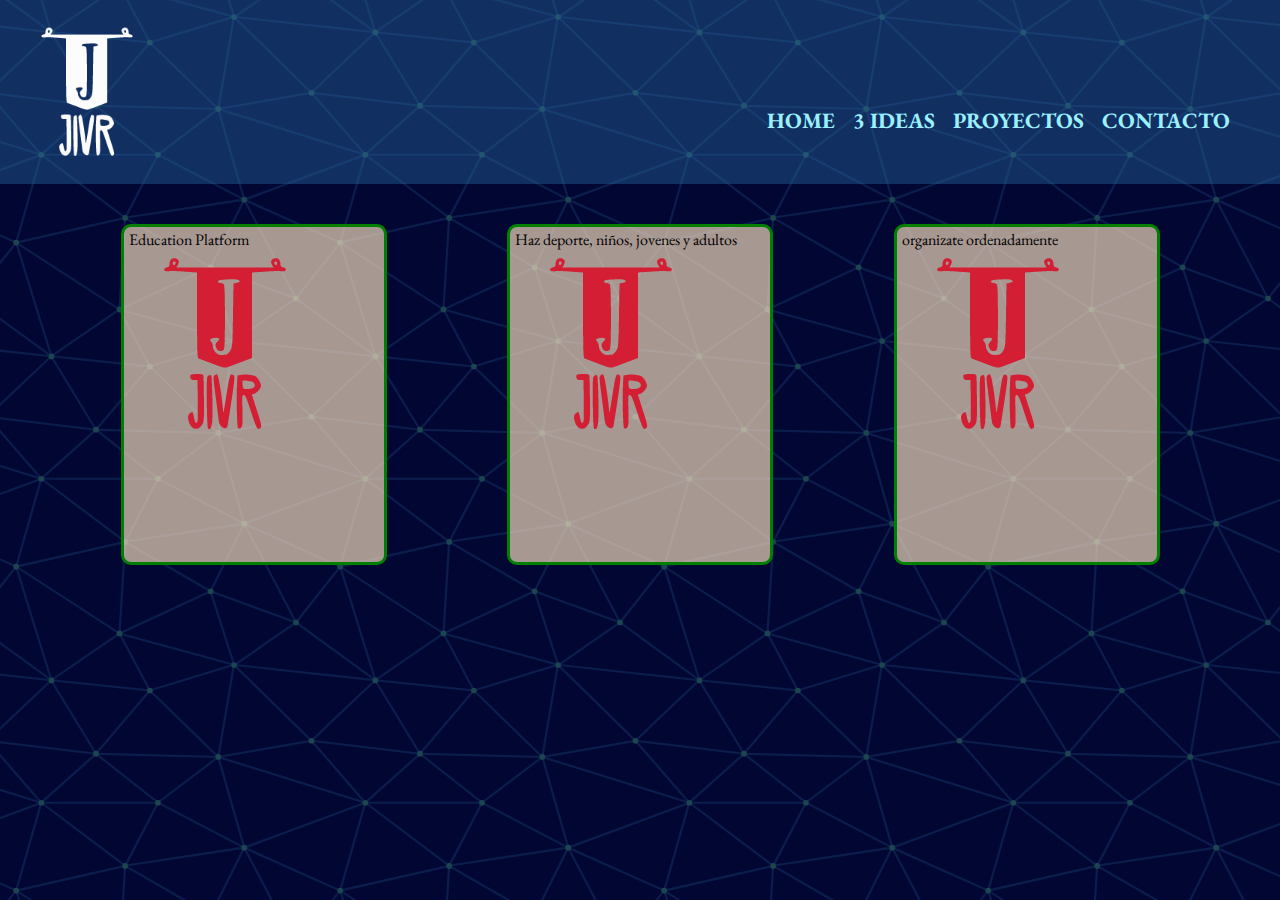
==== 3ideas.html @ 67fb7fcd "first commit creando la pagina personal JIVR" ====
<!DOCTYPE html>

<html lang="es">

    <head>
        <!-- para que todos los navegadores lean en UTF-8 -->
        <meta charset="UTF-8">
        <!-- para que se adapte a dispositivos moviles -->
        <meta name="viewport" content="width=device-width, initial-scale=1.0">
        <meta http-equiv="X-UA-Compatible" content="IE=edge">
        
        <title>JIVR</title>
        <!-- conecta el archivo de estilos de css llamado style, con este -->
        <link rel="stylesheet" href="reset.css">
        <link rel="stylesheet" href="style.css">
        <script src="scritp.js"></script>
        
        <!-- trae un formato de tipo de texto de google fonts -->
        <link rel="preconnect" href="https://fonts.googleapis.com">
        <link rel="preconnect" href="https://fonts.gstatic.com" crossorigin>
        <link href="https://fonts.googleapis.com/css2?family=EB+Garamond:wght@500&display=swap" rel="stylesheet">
    </head>

<body>
    <header>
        <div class="caja">
            <img class="logo" src="img/logoblanco.png" alt="xx">
            
            <nav>
                <ul>
                    <li><a href="index.html"> Home</li></a>
                    <li><a href="3ideas.html">3 Ideas</li></a>
                    <li><a href="proyectos.html"> Proyectos</li></a>
                    <li><a href="contacto.html"> Contacto</li></a>
                </ul>
            </nav>
        </div>


    </header>

    <main>
            <div class="container-3ideas">
                <div class="flexideas" fle>
                    <legend>Education Platform</legend>
                    <img class="img1" src="img/logorojo.png" alt="xx">
                </div>
                <div class="flexideas">
                    <legend>Haz deporte, niños, jovenes y adultos</legend>
                    <img class="img2" src="img/logorojo.png" alt="xx">
                </div>
                <div class="flexideas">
                    <legend>organizate ordenadamente</legend>
                    <img class="img3" src="img/logorojo.png" alt="xx">
                </div>
            </div>



    </main>



</body>

</html>
---- style.css ----
/* encabezado */

body{
    font-family: 'EB Garamond', serif;
    background-color: #010633;
    background-image: url("data:image/svg+xml,%3Csvg xmlns='http://www.w3.org/2000/svg' width='324' height='324' viewBox='0 0 800 800'%3E%3Cg fill='none' stroke='%230B1D4C' stroke-width='5.3'%3E%3Cpath d='M769 229L1037 260.9M927 880L731 737 520 660 309 538 40 599 295 764 126.5 879.5 40 599-197 493 102 382-31 229 126.5 79.5-69-63'/%3E%3Cpath d='M-31 229L237 261 390 382 603 493 308.5 537.5 101.5 381.5M370 905L295 764'/%3E%3Cpath d='M520 660L578 842 731 737 840 599 603 493 520 660 295 764 309 538 390 382 539 269 769 229 577.5 41.5 370 105 295 -36 126.5 79.5 237 261 102 382 40 599 -69 737 127 880'/%3E%3Cpath d='M520-140L578.5 42.5 731-63M603 493L539 269 237 261 370 105M902 382L539 269M390 382L102 382'/%3E%3Cpath d='M-222 42L126.5 79.5 370 105 539 269 577.5 41.5 927 80 769 229 902 382 603 493 731 737M295-36L577.5 41.5M578 842L295 764M40-201L127 80M102 382L-261 269'/%3E%3C/g%3E%3Cg fill='%231B454F'%3E%3Ccircle cx='769' cy='229' r='7'/%3E%3Ccircle cx='539' cy='269' r='7'/%3E%3Ccircle cx='603' cy='493' r='7'/%3E%3Ccircle cx='731' cy='737' r='7'/%3E%3Ccircle cx='520' cy='660' r='7'/%3E%3Ccircle cx='309' cy='538' r='7'/%3E%3Ccircle cx='295' cy='764' r='7'/%3E%3Ccircle cx='40' cy='599' r='7'/%3E%3Ccircle cx='102' cy='382' r='7'/%3E%3Ccircle cx='127' cy='80' r='7'/%3E%3Ccircle cx='370' cy='105' r='7'/%3E%3Ccircle cx='578' cy='42' r='7'/%3E%3Ccircle cx='237' cy='261' r='7'/%3E%3Ccircle cx='390' cy='382' r='7'/%3E%3C/g%3E%3C/svg%3E");
    }
  
  header{
    background-color: #2a6da766;
    padding: 20px 0;
    height: 9em;
    /*color: rgba(red, green, blue, opacidad); color: rgba(red, green, blue, 3) */
  }
  
  .caja{
    width: 100%;
    /* 0 arriba y abajo, y para izq y der (lateral) se encuentra auto: que da la percepcion de estar centralizado*/
    margin: 0 auto;
  }
  
  .caja img{
    position: relative;
    height: 150px;
    left: 15px;
  }

  nav{
    position: absolute;
    top: 110px;
    right: 50px;
  }
  
  nav li{
    display: inline;
    /* margin: #arriba, #abajo, #Derecha, #izquierda*/
    margin: 0 0 0 15px;
  }
  
  nav a{
    text-transform: uppercase;
    color: rgb(155, 240, 255);
    font-weight: bold;
    font-size: 22px;
    text-decoration: none;
  }
  
  /* Captura del mause: cambia de color y subraya los enlaces de la barra de navegacion*/
  nav a:hover{
    color: #c78c19;
    text-decoration: underline;
  }


/* CSS para el home*/
.containerlogos{
    text-align: center;
    width: 50%;
    height:fit-content;
    animation:infinite;
    padding-top: 2rem;
}

.containerlogos img{
    height: 27em;
    animation: float 2s linear infinite;
}

@keyframes float {
    0%, 100%{
        transform: translateY(0rem);
    }
    50%{
        transform: translateY(-1.5rem);        
    }
}

.text{
    width: 50%;
    font-size: 280%;
    color: antiquewhite;
    position: absolute;
    right: 0px;
    top: 12em;
    text-align: center;

}


/* Css para 3ideas*/

.container-3ideas{
  width: 100%;
  height: 420px;
  display: flex;
  flex-direction: row;
  justify-content: space-evenly;
  align-items: center;
  flex-wrap: wrap;

}

.flexideas{
  padding: 5px;
  width: 250px;
  height: 325px;
  border: 3px solid green;
  background-color: rgba(255, 228, 196, 0.66);
  border-radius: 10px;
}

.flexideas:hover{
  transform: scale(1.3);
  background-color: rgba(255, 228, 196, 0.76);
  border-radius: 15px;
}





  /* Css para Contacto*/

.bodycontacto{
  color: rgb(155, 240, 255);
}

.formulariodecontacto{
    width: 700px;
    margin: 40px  0;
    margin-left: 10%; 
  }
  
  form label, form legend{
    display: block;
    font-size: 20px;
    /* margin: #arriba #derecha #abajo */
    margin: 0 0 10px
  }
  
  .input-padron{
    display: block;
    /* margin: #arriba #derecha #abajo */
    margin: 0 0 20px;
    padding: 10px 25px;
    width: 50%;
    background-color: rgba(0, 255, 255, 0.242);
  }
  
  .checkbox{
    margin: 20px 0;
  }
  
  .enviar{
    width: 40%;
    padding: 15px 0;
    font-size: 18px;
    font-weight: bold;
    color: white;
    background: rgba(0, 187, 255, 0.448);
    border: none;
    border-radius: 5px;
    transition: 1s all;
    cursor: pointer;
  }
  
  /* id/.class/#/:hover --> Captura del mause, y realizá lo que se le indica en el CSS*/
  .enviar:hover{
    background: rgba(42, 110, 205, 0.818);
    transform: scale(1.1);
  }
  
  /*MIOOOOO*/
  .imgfinal{
    position: absolute;
    top: 250px;
    right: 230px;
    width:  250px;
    height: 300px;
  }
  
  /*MIOOOOO*/
  .atentiontime{
    position: absolute;
    top: 750px;
    right: 230px;
    font-size: 30px;
    font-weight:lighter;
  }
  
  table{
    margin: 40px 40px;
    /*NEW for me*/
    position: absolute;
    top: 760px;
    right: 200px;
    color: white;
  }
  
  thead{
    background: #a19f9f81;
    color: rgb(0, 0, 0);
    font-weight: bold;
  }
  
  td, th{
    border: 1px solid rgb(205, 183, 183);
    padding: 8px;
  }
  
  .whatsapp{
    text-align: center;
    font-size: 20px;
    font-style: italic;
    position: absolute;
    width: 300px;
    top:  550px;
    right: 15%;
  
  }
  .whatsapp strong{
    font-weight: bolder;
  }
  
  #imgwhatsap{
    height: 100px;
    width: 100px;
    border-radius: 50px;
  
  }
  #imgwhatsap:hover{
    transform: scale(1.2);
    transition: 1s;
    background-color: rgba(118, 224, 64, 0.305);
  
  }
  
  
  
  
  
  /* CSS para el footer */
  
  .footercontact{
    text-align: center;
    background: rgba(0, 0, 0, 0.361);
    padding: 20px;

  }
  
  .footercontact img{
    height: 100px;
  }

  .lastpart{
    color: #ffffff;
    font-size: 13px;
    margin: 20px; 
  }


  @media (min-widh:600px){
    header{
      flex-direction: row;
      padding: 0px 30px;
      justify-content: space-between;
    }
  }
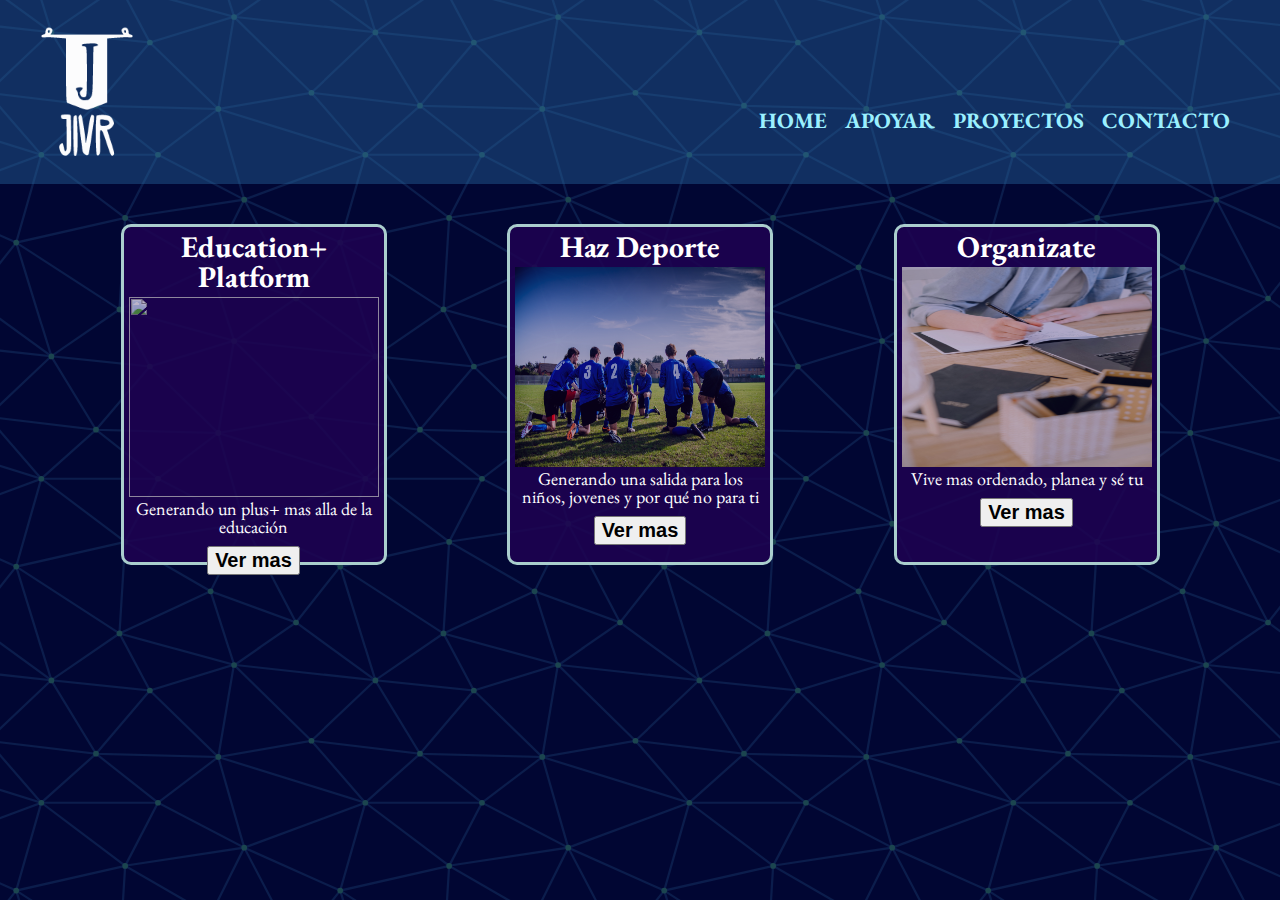
==== commit 2aa63a68: "acomodar el home, y creacion de las 3 ideas" ====
--- a/3ideas.html
+++ b/3ideas.html
@@ -29,7 +29,7 @@
             <nav>
                 <ul>
                     <li><a href="index.html"> Home</li></a>
-                    <li><a href="3ideas.html">3 Ideas</li></a>
+                    <li><a href="3ideas.html">Apoyar</li></a>
                     <li><a href="proyectos.html"> Proyectos</li></a>
                     <li><a href="contacto.html"> Contacto</li></a>
                 </ul>
@@ -42,16 +42,22 @@
     <main>
             <div class="container-3ideas">
                 <div class="flexideas" fle>
-                    <legend>Education Platform</legend>
-                    <img class="img1" src="img/logorojo.png" alt="xx">
+                    <h2>Education+ Platform</h2>
+                    <img src="img/education2.jpg">
+                    <p class="producto-descripcion">Generando un plus+ mas alla de la educación</p>
+                    <button class="producto-precio">Ver mas</button>
                 </div>
                 <div class="flexideas">
-                    <legend>Haz deporte, niños, jovenes y adultos</legend>
-                    <img class="img2" src="img/logorojo.png" alt="xx">
+                    <h2>Haz Deporte</h2>
+                    <img src="img/deporte.jpg">
+                    <p class="producto-descripcion">Generando una salida para los niños, jovenes y por qué no para ti</p>
+                    <button class="producto-precio">Ver mas</button>
                 </div>
                 <div class="flexideas">
-                    <legend>organizate ordenadamente</legend>
-                    <img class="img3" src="img/logorojo.png" alt="xx">
+                    <h2>Organizate</h2>
+                    <img src="img/organizate.jpg">
+                    <p class="producto-descripcion">Vive mas ordenado, planea y sé tu</p>
+                    <button class="producto-precio">Ver mas</button>
                 </div>
             </div>
 
--- a/style.css
+++ b/style.css
@@ -50,6 +50,8 @@
     color: #c78c19;
     text-decoration: underline;
   }
+
+
 
 
 /* CSS para el home*/
@@ -62,7 +64,7 @@
 }
 
 .containerlogos img{
-    height: 27em;
+    height: 26em;
     animation: float 2s linear infinite;
 }
 
@@ -85,6 +87,8 @@
     text-align: center;
 
 }
+
+
 
 
 /* Css para 3ideas*/
@@ -97,24 +101,54 @@
   justify-content: space-evenly;
   align-items: center;
   flex-wrap: wrap;
-
 }
 
 .flexideas{
   padding: 5px;
   width: 250px;
   height: 325px;
-  border: 3px solid green;
-  background-color: rgba(255, 228, 196, 0.66);
+  border: 3px solid rgb(170, 206, 205);
+  background-color: rgba(30, 2, 81, 0.857);
   border-radius: 10px;
+  text-align: center;
+  color: rgb(255, 255, 255);
 }
 
 .flexideas:hover{
   transform: scale(1.3);
-  background-color: rgba(255, 228, 196, 0.76);
+  background-color: rgba(0, 0, 0, 0.76);
+  border: 3px solid rgb(255, 255, 255);
   border-radius: 15px;
-}
-
+  transition: 1s;
+  color: white;
+  
+}
+
+.flexideas h2{
+  font-size: 30px;
+  font-weight: bold;
+  margin-bottom: 5px;
+}
+
+.productos li:hover h2{
+  font-size: 33px;
+}
+
+.flexideas img{
+  opacity: 0.7;
+  height: 200px;
+  width: 250px;
+}
+
+.producto-descripcion{
+  font-size: 18px;
+}
+
+.producto-precio{
+  font-size: 20px;
+  font-weight: bold;
+  margin-top: 10px;
+}
 
 
 
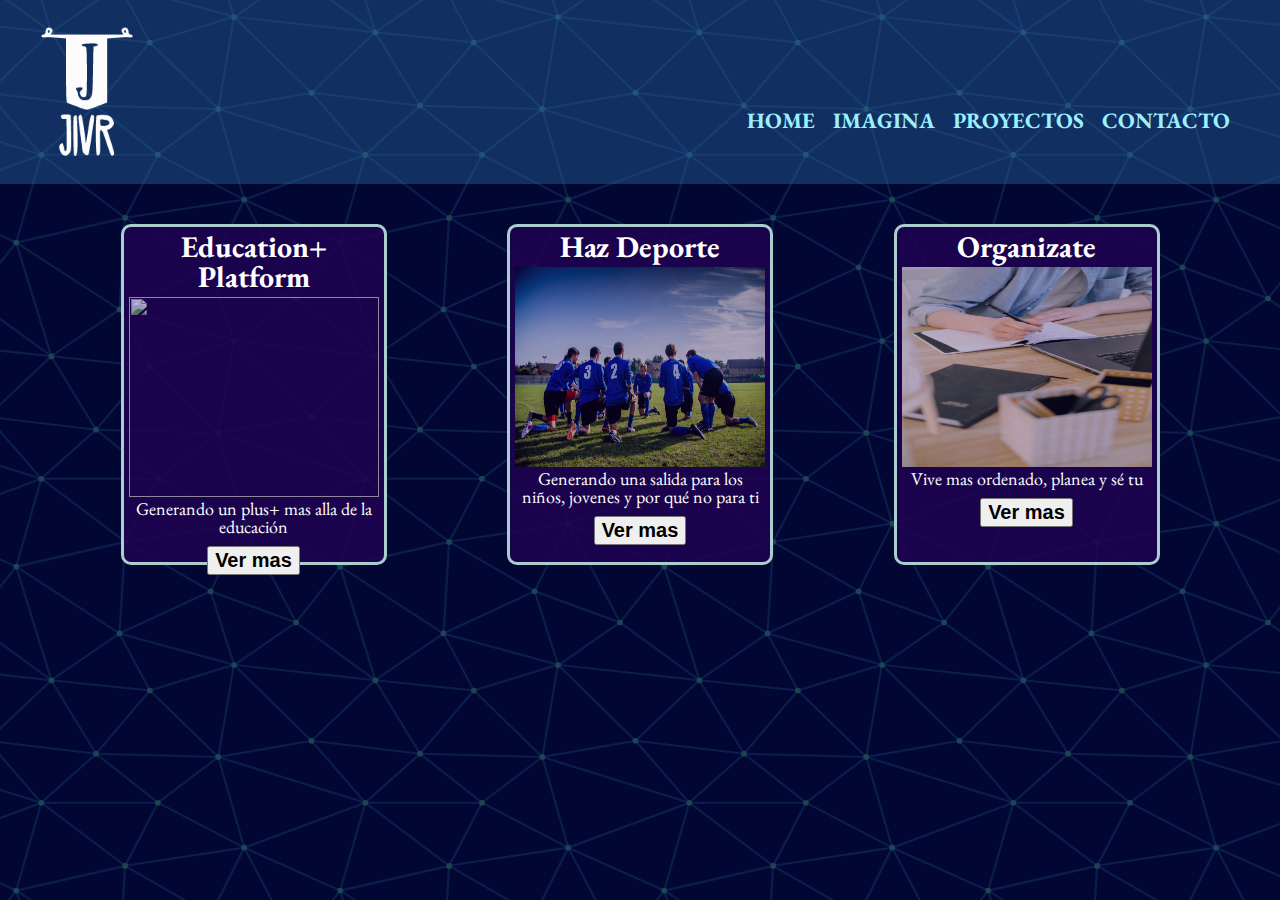
==== commit a4150b72: "Actualizando todo con mayor contenido" ====
--- a/3ideas.html
+++ b/3ideas.html
@@ -8,6 +8,9 @@
         <!-- para que se adapte a dispositivos moviles -->
         <meta name="viewport" content="width=device-width, initial-scale=1.0">
         <meta http-equiv="X-UA-Compatible" content="IE=edge">
+
+        <!-- Se agrega el icono principal pequeño al lado del titulo -->
+        <link rel="icon" type="image/png" href="img/logo1.png">
         
         <title>JIVR</title>
         <!-- conecta el archivo de estilos de css llamado style, con este -->
@@ -29,7 +32,7 @@
             <nav>
                 <ul>
                     <li><a href="index.html"> Home</li></a>
-                    <li><a href="3ideas.html">Apoyar</li></a>
+                    <li><a href="3ideas.html">Imagina</li></a>
                     <li><a href="proyectos.html"> Proyectos</li></a>
                     <li><a href="contacto.html"> Contacto</li></a>
                 </ul>
@@ -45,19 +48,19 @@
                     <h2>Education+ Platform</h2>
                     <img src="img/education2.jpg">
                     <p class="producto-descripcion">Generando un plus+ mas alla de la educación</p>
-                    <button class="producto-precio">Ver mas</button>
+                    <button class="masinfo">Ver mas</button>
                 </div>
                 <div class="flexideas">
                     <h2>Haz Deporte</h2>
                     <img src="img/deporte.jpg">
                     <p class="producto-descripcion">Generando una salida para los niños, jovenes y por qué no para ti</p>
-                    <button class="producto-precio">Ver mas</button>
+                    <button class="masinfo">Ver mas</button>
                 </div>
                 <div class="flexideas">
                     <h2>Organizate</h2>
                     <img src="img/organizate.jpg">
                     <p class="producto-descripcion">Vive mas ordenado, planea y sé tu</p>
-                    <button class="producto-precio">Ver mas</button>
+                    <button class="masinfo">Ver mas</button>
                 </div>
             </div>
 
--- a/style.css
+++ b/style.css
@@ -1,99 +1,477 @@
 /* encabezado */
 
-body{
-    font-family: 'EB Garamond', serif;
-    background-color: #010633;
-    background-image: url("data:image/svg+xml,%3Csvg xmlns='http://www.w3.org/2000/svg' width='324' height='324' viewBox='0 0 800 800'%3E%3Cg fill='none' stroke='%230B1D4C' stroke-width='5.3'%3E%3Cpath d='M769 229L1037 260.9M927 880L731 737 520 660 309 538 40 599 295 764 126.5 879.5 40 599-197 493 102 382-31 229 126.5 79.5-69-63'/%3E%3Cpath d='M-31 229L237 261 390 382 603 493 308.5 537.5 101.5 381.5M370 905L295 764'/%3E%3Cpath d='M520 660L578 842 731 737 840 599 603 493 520 660 295 764 309 538 390 382 539 269 769 229 577.5 41.5 370 105 295 -36 126.5 79.5 237 261 102 382 40 599 -69 737 127 880'/%3E%3Cpath d='M520-140L578.5 42.5 731-63M603 493L539 269 237 261 370 105M902 382L539 269M390 382L102 382'/%3E%3Cpath d='M-222 42L126.5 79.5 370 105 539 269 577.5 41.5 927 80 769 229 902 382 603 493 731 737M295-36L577.5 41.5M578 842L295 764M40-201L127 80M102 382L-261 269'/%3E%3C/g%3E%3Cg fill='%231B454F'%3E%3Ccircle cx='769' cy='229' r='7'/%3E%3Ccircle cx='539' cy='269' r='7'/%3E%3Ccircle cx='603' cy='493' r='7'/%3E%3Ccircle cx='731' cy='737' r='7'/%3E%3Ccircle cx='520' cy='660' r='7'/%3E%3Ccircle cx='309' cy='538' r='7'/%3E%3Ccircle cx='295' cy='764' r='7'/%3E%3Ccircle cx='40' cy='599' r='7'/%3E%3Ccircle cx='102' cy='382' r='7'/%3E%3Ccircle cx='127' cy='80' r='7'/%3E%3Ccircle cx='370' cy='105' r='7'/%3E%3Ccircle cx='578' cy='42' r='7'/%3E%3Ccircle cx='237' cy='261' r='7'/%3E%3Ccircle cx='390' cy='382' r='7'/%3E%3C/g%3E%3C/svg%3E");
-    }
-  
-  header{
-    background-color: #2a6da766;
-    padding: 20px 0;
-    height: 9em;
-    /*color: rgba(red, green, blue, opacidad); color: rgba(red, green, blue, 3) */
-  }
-  
-  .caja{
-    width: 100%;
-    /* 0 arriba y abajo, y para izq y der (lateral) se encuentra auto: que da la percepcion de estar centralizado*/
-    margin: 0 auto;
-  }
-  
-  .caja img{
-    position: relative;
-    height: 150px;
-    left: 15px;
-  }
-
-  nav{
-    position: absolute;
-    top: 110px;
-    right: 50px;
-  }
-  
-  nav li{
-    display: inline;
-    /* margin: #arriba, #abajo, #Derecha, #izquierda*/
-    margin: 0 0 0 15px;
-  }
-  
-  nav a{
-    text-transform: uppercase;
-    color: rgb(155, 240, 255);
-    font-weight: bold;
-    font-size: 22px;
-    text-decoration: none;
-  }
-  
-  /* Captura del mause: cambia de color y subraya los enlaces de la barra de navegacion*/
-  nav a:hover{
-    color: #c78c19;
-    text-decoration: underline;
-  }
+body {
+  font-family: 'EB Garamond', serif;
+  background-color: #010633;
+  background-image: url("data:image/svg+xml,%3Csvg xmlns='http://www.w3.org/2000/svg' width='324' height='324' viewBox='0 0 800 800'%3E%3Cg fill='none' stroke='%230B1D4C' stroke-width='5.3'%3E%3Cpath d='M769 229L1037 260.9M927 880L731 737 520 660 309 538 40 599 295 764 126.5 879.5 40 599-197 493 102 382-31 229 126.5 79.5-69-63'/%3E%3Cpath d='M-31 229L237 261 390 382 603 493 308.5 537.5 101.5 381.5M370 905L295 764'/%3E%3Cpath d='M520 660L578 842 731 737 840 599 603 493 520 660 295 764 309 538 390 382 539 269 769 229 577.5 41.5 370 105 295 -36 126.5 79.5 237 261 102 382 40 599 -69 737 127 880'/%3E%3Cpath d='M520-140L578.5 42.5 731-63M603 493L539 269 237 261 370 105M902 382L539 269M390 382L102 382'/%3E%3Cpath d='M-222 42L126.5 79.5 370 105 539 269 577.5 41.5 927 80 769 229 902 382 603 493 731 737M295-36L577.5 41.5M578 842L295 764M40-201L127 80M102 382L-261 269'/%3E%3C/g%3E%3Cg fill='%231B454F'%3E%3Ccircle cx='769' cy='229' r='7'/%3E%3Ccircle cx='539' cy='269' r='7'/%3E%3Ccircle cx='603' cy='493' r='7'/%3E%3Ccircle cx='731' cy='737' r='7'/%3E%3Ccircle cx='520' cy='660' r='7'/%3E%3Ccircle cx='309' cy='538' r='7'/%3E%3Ccircle cx='295' cy='764' r='7'/%3E%3Ccircle cx='40' cy='599' r='7'/%3E%3Ccircle cx='102' cy='382' r='7'/%3E%3Ccircle cx='127' cy='80' r='7'/%3E%3Ccircle cx='370' cy='105' r='7'/%3E%3Ccircle cx='578' cy='42' r='7'/%3E%3Ccircle cx='237' cy='261' r='7'/%3E%3Ccircle cx='390' cy='382' r='7'/%3E%3C/g%3E%3C/svg%3E");
+}
+
+header {
+  background-color: #2a6da766;
+  padding: 20px 0;
+  height: 9em;
+  /*color: rgba(red, green, blue, opacidad); color: rgba(red, green, blue, 3) */
+}
+
+.caja {
+  width: 100%;
+  /* 0 arriba y abajo, y para izq y der (lateral) se encuentra auto: que da la percepcion de estar centralizado*/
+  margin: 0 auto;
+}
+
+.caja img {
+  position: relative;
+  height: 150px;
+  left: 15px;
+}
+
+nav {
+  position: absolute;
+  top: 110px;
+  right: 50px;
+}
+
+nav li {
+  display: inline;
+  /* margin: #arriba, #abajo, #Derecha, #izquierda*/
+  margin: 0 0 0 15px;
+}
+
+nav a {
+  text-transform: uppercase;
+  color: rgb(155, 240, 255);
+  font-weight: bold;
+  font-size: 22px;
+  text-decoration: none;
+}
+
+/* Captura del mause: cambia de color y subraya los enlaces de la barra de navegacion*/
+nav a:hover {
+  color: #c78c19;
+  text-decoration: underline;
+}
 
 
 
 
 /* CSS para el home*/
-.containerlogos{
+
+.containerall {
+  width: 100%;
+  height: 420px;
+  display: flex;
+  flex-direction: row;
+  justify-content: space-around;
+  flex-wrap: wrap;
+}
+
+
+
+
+
+.containerlogos,
+.containertext {
+  padding: 5px;
+  width: 45%;
+  height: 28em;
+  text-align: center;
+}
+
+.containerlogos {
+  text-align: center;
+  height: fit-content;
+  animation: infinite;
+  padding-top: 2rem;
+
+}
+
+.containerlogos img {
+  height: 26em;
+  max-width: 100%;
+  animation: float 2s linear infinite;
+}
+
+@keyframes float {
+
+  0%,
+  100% {
+    transform: translateY(0rem);
+  }
+
+  50% {
+    transform: translateY(-1.5rem);
+  }
+}
+
+
+
+.containertext {
+  justify-content: center;
+  align-items: start;
+  text-align: center;
+
+}
+
+.nombre h1 {
+  font-size: 290%;
+  color: antiquewhite;
+  text-align: center;
+  padding-top: 12rem;
+}
+
+.animationtext {
+  position: relative;
+  top: 6rem;
+  text-align: center;
+  align-items: center;
+
+}
+
+.animationtext p {
+  font-size: 3rem;
+  padding: 0.5rem;
+  font-weight: bold;
+  letter-spacing: 0.1rem;
+  text-align: center;
+  overflow: hidden;
+  color: #02cac0;
+}
+
+.animationtext p span.typedText {
+  font-weight: normal;
+  color: orangered;
+}
+
+.animationtext p span.cursor {
+  display: inline-block;
+  background-color: #ffffff;
+  margin-left: 0.1rem;
+  width: 3px;
+  animation: blink 1s infinite;
+}
+
+.animationtext p span.cursor.typing {
+  animation: none;
+}
+
+@keyframes blink {
+  0% {
+    background-color: #ccc;
+  }
+
+  49% {
+    background-color: #ccc;
+  }
+}
+
+
+
+
+
+
+
+/* Css para Preoyectos */
+
+.container-proyecto {
+  margin: auto;
+  margin-top: 5%;
+  /*place-items: center;
+  /*Centrando un div. Yess*/
+
+  width: 80%;
+  height: 420px;
+  display: flex;
+  flex-direction: row;
+  justify-content: space-around;
+  flex-wrap: wrap;
+  border: 10px solid #3ffff5c4;
+  border-radius: 20px;
+  background-color: #3f3737bd;
+  position: relative;
+  /*Para posicionar el objeto que esta dentro.    border: 10px solid #8e8e0c;*/
+}
+
+
+
+.containerall {
+  width: 100%;
+  height: 420px;
+  display: flex;
+  flex-direction: row;
+  justify-content: space-around;
+  flex-wrap: wrap;
+}
+
+.leftpart,
+.rightpart {
+
+  width: 48%;
+  height: auto;
+  color: rgb(255, 255, 255);
+  position: relative;
+}
+
+/* Div que encierra el QR, pero no esta haciendo nada. esta por defecto con la imagen
+
+.qr{
+  height: 27%;
+  width:  27%;
+  background-color: #c78c19;
+  overflow: hidden;
+} 
+
+.qr{
+  height: auto;
+  width:  auto;
+  max-width: 120px;
+  max-height: 120px;
+  overflow: hidden;
+} 
+
+PARA RECORTAR UNA IMAGEN, se hace el area 0 0 es superior izquierda y se sigue con la siguiente coord. para formar un área de recorte
+clip-path: polygon(0 5%, 100% 5%, 100% 95%, 0 95%); 
+*/
+.qr img {
+  position: absolute;
+  top: 1%;
+
+  height: auto;
+  width: auto;
+  max-width: 120px;
+  max-height: 115px;
+  border-radius: 35px;
+  border: 2px solid #8d8d8dc4;
+}
+
+.qr img:hover{
+  scale: 1.75;
+  z-index: 1;
+}
+
+.titulop {
+  position: absolute;
+  left: 30%;
+  top: 0px;
+  display: flow-root;
+  height: 30%;
+  width: 70%;
+
+  color: #f86f6f;
+  font-size: 2.5rem;
+
+  text-shadow:
+    1px 1px 2px black,
+    0 0 1em blue,
+    0 0 0.2em blue;
+
+  background-color: #0000000c;
+  border-radius: 100px;
+}
+
+
+.titulop h1 {
+  position: relative;
+  top: 45%;
+  left: 50%;
+  transform: translateX(-50%) translateY(-50%);
+  text-align: center;
+}
+
+.imgproyecto {
+  position: absolute;
+  top: 28%;
+
+  display: flow-root;
+  height: 68%;
+  width: 100%;
+  border-radius: 10px;
+  border: 4px solid rgb(105, 105, 105);
+}
+
+/*
+.imgproyecto:hover {
+  position: absolute;
+  width: 100%;
+  height: 100%;
+  top: 0;
+  transform: scale(1.02);
+  background: hsla(273,91%,27%, 0.7);
+  transition: transform .5s;
+  display: flex;
+  justify-content: center;
+  align-items: center;
+  flex-direction: column;
+}*/
+
+
+/*
+.titulop h1{
+  text-align: center;
+  padding: 1em, 0;
+} */
+
+/*
+.flexideas {
+    padding: 5px;
+    width: 250px;
+    height: 325px;
+    border: 3px solid rgb(170, 206, 205);
+    background-color: rgba(30, 2, 81, 0.857);
+    border-radius: 10px;
     text-align: center;
-    width: 50%;
-    height:fit-content;
-    animation:infinite;
-    padding-top: 2rem;
-}
-
-.containerlogos img{
-    height: 26em;
-    animation: float 2s linear infinite;
-}
-
-@keyframes float {
-    0%, 100%{
-        transform: translateY(0rem);
-    }
-    50%{
-        transform: translateY(-1.5rem);        
-    }
-}
-
-.text{
-    width: 50%;
-    font-size: 280%;
-    color: antiquewhite;
-    position: absolute;
-    right: 0px;
-    top: 12em;
-    text-align: center;
-
-}
-
+    color: rgb(255, 255, 255);
+}
+*/
+
+
+
+.lineast {
+  position: absolute;
+  top: 2%;
+
+  width: 100%;
+
+
+  background-color: rgba(0, 0, 0, 0.345);
+  border-radius: 7px;
+
+  text-align: center;
+  text-transform: uppercase;
+  color: #ffc08055;
+  font-family: Impact, Haettenschweiler, 'Arial Narrow Bold', sans-serif;
+}
+
+.boton {
+  position: relative;
+  height: 20%;
+  max-width:  100%;
+
+  top: 10%;
+}
+
+
+.boton button {
+  position: absolute;
+  left: 50%;
+  transform: translateX(-50%);
+
+  height: 60%;
+  width: 30%;
+  font-size: 1.5em;
+  font-family: 'Franklin Gothic Medium', 'Arial Narrow', Arial, sans-serif;
+  border-radius: 10px;
+  background-color: #5ae02e23;
+
+  color: #7df0fa;
+  text-shadow:
+    1px 1px 2px rgb(0, 0, 0),
+    0 0 1em blue,
+    0 0 0.2em blue;
+  background-color: #40ff0041;
+  animation: parpadeo 2s infinite;
+}
+
+@keyframes parpadeo {
+  0% {
+    border-color: transparent;
+  }
+
+  50% {
+    border-color: rgba(98, 255, 0, 0.63);
+    /* Cambia el color del borde a tu elección */
+  }
+
+  100% {
+    border-color: rgba(0, 229, 255, 0.678);
+
+  }
+}
+
+.boton button:hover {
+  scale: 1.03;
+  transition-duration: 1s;
+  cursor: pointer;
+}
+
+.descripcionp {
+  position: absolute;
+  top: 25%;
+
+  font-size: 1.5em;
+  font-family: Cambria, Cochin, Georgia, Times, 'Times New Roman', serif;
+  color: #acfffb;
+  height: 50%;
+
+}
+
+.texttoolbox {
+  position: absolute;
+  top: 60%;
+
+  font-size: 2em;
+  text-shadow:
+    1px 1px 2px black,
+    0 0 1em blue,
+    0 0 0.2em blue;
+}
+
+.herramientas {
+  position: absolute;
+  top: 73%;
+
+  height: 25%;
+  width: 100%;
+  margin: auto;
+  overflow: hidden;
+
+}
+
+.herramientas .slide-track {
+  display: flex;
+  animation: scroll 200s linear infinite;
+  -webkit-animation: scroll 100s linear infinite;
+  width: calc(200px * 6);
+  /*  # Depende del numero de img*/
+}
+
+.herramientas .slide {
+  width: 100%;
+  height: 25%;
+
+}
+
+.herramientas .slide img {
+  width: auto;
+  height: auto;
+  max-width: 200px;
+  max-height: 100px;
+}
+
+.herramientas .slideh img {
+  width: auto;
+  height: auto;
+
+  max-height: 100px;
+
+}
+
+@keyframes scroll {
+  0% {
+    -webkit-transform: translateX(0);
+    transform: translateX(0);
+  }
+
+  100% {
+    -webkit-transform: translateX(0);
+    transform: translateX(calc(-200px * 7));
+  }
+}
 
 
 
 /* Css para 3ideas*/
 
-.container-3ideas{
+.container-3ideas {
   width: 100%;
   height: 420px;
   display: flex;
@@ -103,7 +481,7 @@
   flex-wrap: wrap;
 }
 
-.flexideas{
+.flexideas {
   padding: 5px;
   width: 250px;
   height: 325px;
@@ -114,189 +492,196 @@
   color: rgb(255, 255, 255);
 }
 
-.flexideas:hover{
+.flexideas:hover {
   transform: scale(1.3);
   background-color: rgba(0, 0, 0, 0.76);
   border: 3px solid rgb(255, 255, 255);
   border-radius: 15px;
   transition: 1s;
   color: white;
-  
-}
-
-.flexideas h2{
+}
+
+.flexideas h2 {
   font-size: 30px;
   font-weight: bold;
   margin-bottom: 5px;
 }
 
-.productos li:hover h2{
+.productos li:hover h2 {
   font-size: 33px;
 }
 
-.flexideas img{
+.flexideas img {
   opacity: 0.7;
   height: 200px;
   width: 250px;
 }
 
-.producto-descripcion{
+.producto-descripcion {
   font-size: 18px;
 }
 
-.producto-precio{
+.masinfo {
   font-size: 20px;
   font-weight: bold;
   margin-top: 10px;
 }
 
-
-
-
-  /* Css para Contacto*/
-
-.bodycontacto{
+.masinfo:hover{
+  cursor: pointer;
+}
+
+
+
+/* Css para Contacto*/
+
+.bodycontacto {
   color: rgb(155, 240, 255);
 }
 
-.formulariodecontacto{
-    width: 700px;
-    margin: 40px  0;
-    margin-left: 10%; 
-  }
-  
-  form label, form legend{
-    display: block;
-    font-size: 20px;
-    /* margin: #arriba #derecha #abajo */
-    margin: 0 0 10px
-  }
-  
-  .input-padron{
-    display: block;
-    /* margin: #arriba #derecha #abajo */
-    margin: 0 0 20px;
-    padding: 10px 25px;
-    width: 50%;
-    background-color: rgba(0, 255, 255, 0.242);
-  }
-  
-  .checkbox{
-    margin: 20px 0;
-  }
-  
-  .enviar{
-    width: 40%;
-    padding: 15px 0;
-    font-size: 18px;
-    font-weight: bold;
-    color: white;
-    background: rgba(0, 187, 255, 0.448);
-    border: none;
-    border-radius: 5px;
-    transition: 1s all;
-    cursor: pointer;
-  }
-  
-  /* id/.class/#/:hover --> Captura del mause, y realizá lo que se le indica en el CSS*/
-  .enviar:hover{
-    background: rgba(42, 110, 205, 0.818);
-    transform: scale(1.1);
-  }
-  
-  /*MIOOOOO*/
-  .imgfinal{
-    position: absolute;
-    top: 250px;
-    right: 230px;
-    width:  250px;
-    height: 300px;
-  }
-  
-  /*MIOOOOO*/
-  .atentiontime{
-    position: absolute;
-    top: 750px;
-    right: 230px;
-    font-size: 30px;
-    font-weight:lighter;
-  }
-  
-  table{
-    margin: 40px 40px;
-    /*NEW for me*/
-    position: absolute;
-    top: 760px;
-    right: 200px;
-    color: white;
-  }
-  
-  thead{
-    background: #a19f9f81;
-    color: rgb(0, 0, 0);
-    font-weight: bold;
-  }
-  
-  td, th{
-    border: 1px solid rgb(205, 183, 183);
-    padding: 8px;
-  }
-  
-  .whatsapp{
-    text-align: center;
-    font-size: 20px;
-    font-style: italic;
-    position: absolute;
-    width: 300px;
-    top:  550px;
-    right: 15%;
-  
-  }
-  .whatsapp strong{
-    font-weight: bolder;
-  }
-  
-  #imgwhatsap{
-    height: 100px;
-    width: 100px;
-    border-radius: 50px;
-  
-  }
-  #imgwhatsap:hover{
-    transform: scale(1.2);
-    transition: 1s;
-    background-color: rgba(118, 224, 64, 0.305);
-  
-  }
-  
-  
-  
-  
-  
-  /* CSS para el footer */
-  
-  .footercontact{
-    text-align: center;
-    background: rgba(0, 0, 0, 0.361);
-    padding: 20px;
-
-  }
-  
-  .footercontact img{
-    height: 100px;
-  }
-
-  .lastpart{
-    color: #ffffff;
-    font-size: 13px;
-    margin: 20px; 
-  }
-
-
-  @media (min-widh:600px){
-    header{
-      flex-direction: row;
-      padding: 0px 30px;
-      justify-content: space-between;
-    }
-  }+.formulariodecontacto {
+  width: 700px;
+  margin: 40px 0;
+  margin-left: 10%;
+}
+
+form label,
+form legend {
+  display: block;
+  font-size: 20px;
+  /* margin: #arriba #derecha #abajo */
+  margin: 0 0 10px
+}
+
+.input-padron {
+  display: block;
+  /* margin: #arriba #derecha #abajo */
+  margin: 0 0 20px;
+  padding: 10px 25px;
+  width: 50%;
+  background-color: rgba(0, 255, 255, 0.242);
+  color: white;
+}
+
+.checkbox {
+  margin: 20px 0;
+}
+
+.enviar {
+  width: 40%;
+  padding: 15px 0;
+  font-size: 18px;
+  font-weight: bold;
+  color: white;
+  background: rgba(0, 187, 255, 0.448);
+  border: none;
+  border-radius: 5px;
+  transition: 1s all;
+  cursor: pointer;
+}
+
+/* id/.class/#/:hover --> Captura del mause, y realizá lo que se le indica en el CSS*/
+.enviar:hover {
+  background: rgba(42, 110, 205, 0.818);
+  transform: scale(1.1);
+}
+
+/*MIOOOOO*/
+.imgfinal {
+  position: absolute;
+  top: 250px;
+  right: 230px;
+  width: 250px;
+  height: 300px;
+}
+
+/*MIOOOOO*/
+.atentiontime {
+  position: absolute;
+  top: 750px;
+  right: 230px;
+  font-size: 30px;
+  font-weight: lighter;
+}
+
+table {
+  margin: 40px 40px;
+  /*NEW for me*/
+  position: absolute;
+  top: 760px;
+  right: 200px;
+  color: white;
+}
+
+thead {
+  background: #a19f9f81;
+  color: rgb(0, 0, 0);
+  font-weight: bold;
+}
+
+td,
+th {
+  border: 1px solid rgb(205, 183, 183);
+  padding: 8px;
+}
+
+.whatsapp {
+  text-align: center;
+  font-size: 20px;
+  font-style: italic;
+  position: absolute;
+  width: 300px;
+  top: 550px;
+  right: 15%;
+
+}
+
+.whatsapp strong {
+  font-weight: bolder;
+}
+
+#imgwhatsap {
+  height: 100px;
+  width: 100px;
+  border-radius: 50px;
+
+}
+
+#imgwhatsap:hover {
+  transform: scale(1.2);
+  transition: 1s;
+  background-color: rgba(112, 224, 64, 0.071);
+
+}
+
+
+
+
+
+/* CSS para el footer */
+
+.footercontact {
+  text-align: center;
+  background: rgba(0, 0, 0, 0.361);
+  padding: 20px;
+
+}
+
+.footercontact img {
+  height: 100px;
+}
+
+.lastpart {
+  color: #ffffff;
+  font-size: 13px;
+  margin: 20px;
+}
+
+
+@media (min-widh:600px) {
+  header {
+    flex-direction: row;
+    padding: 0px 30px;
+    justify-content: space-between;
+  }
+}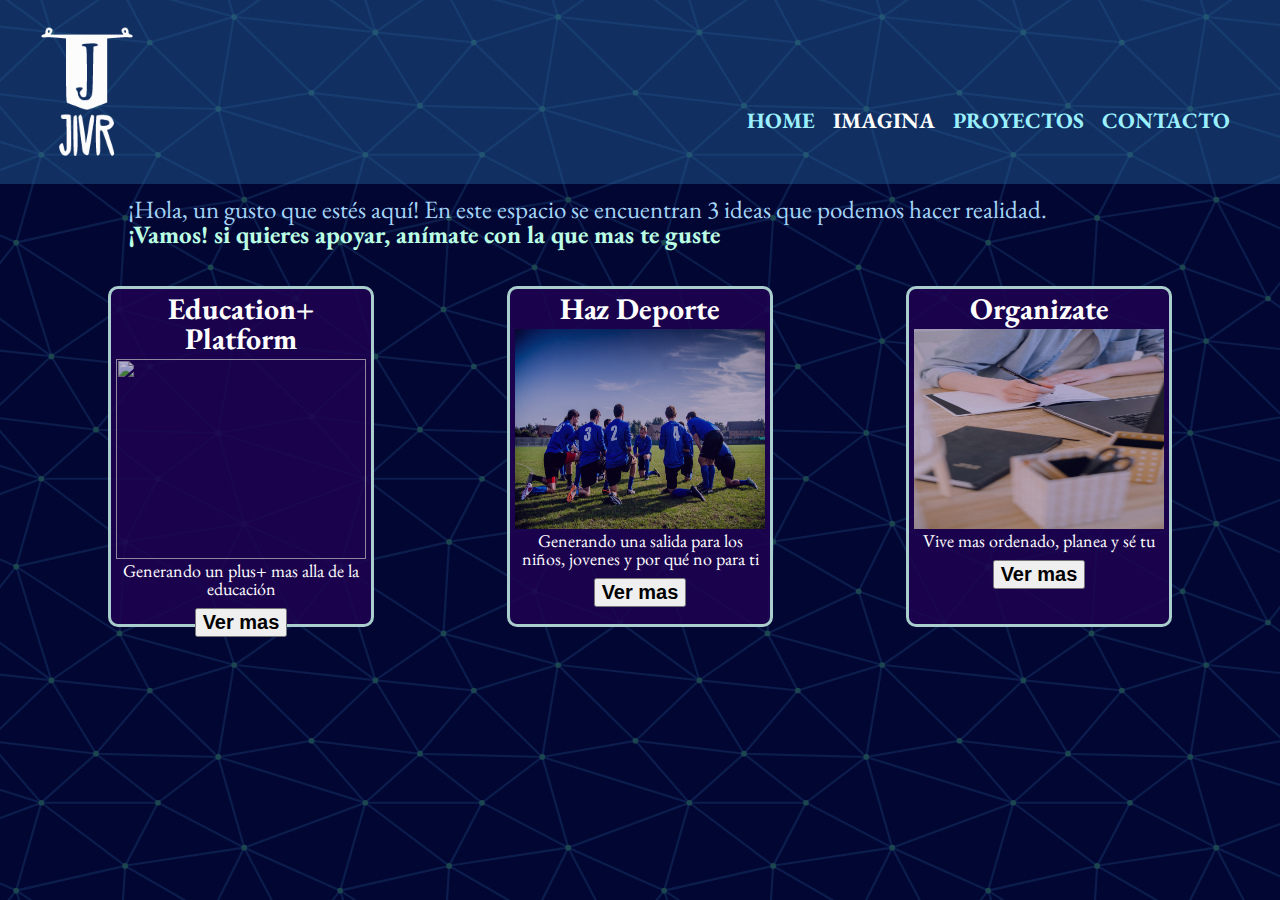
==== commit c7f9213c: "Agregando mejoras a todas las secciones" ====
--- a/3ideas.html
+++ b/3ideas.html
@@ -2,37 +2,37 @@
 
 <html lang="es">
 
-    <head>
-        <!-- para que todos los navegadores lean en UTF-8 -->
-        <meta charset="UTF-8">
-        <!-- para que se adapte a dispositivos moviles -->
-        <meta name="viewport" content="width=device-width, initial-scale=1.0">
-        <meta http-equiv="X-UA-Compatible" content="IE=edge">
+<head>
+    <!-- para que todos los navegadores lean en UTF-8 -->
+    <meta charset="UTF-8">
+    <!-- para que se adapte a dispositivos moviles -->
+    <meta name="viewport" content="width=device-width, initial-scale=1.0">
+    <meta http-equiv="X-UA-Compatible" content="IE=edge">
 
-        <!-- Se agrega el icono principal pequeño al lado del titulo -->
-        <link rel="icon" type="image/png" href="img/logo1.png">
-        
-        <title>JIVR</title>
-        <!-- conecta el archivo de estilos de css llamado style, con este -->
-        <link rel="stylesheet" href="reset.css">
-        <link rel="stylesheet" href="style.css">
-        <script src="scritp.js"></script>
-        
-        <!-- trae un formato de tipo de texto de google fonts -->
-        <link rel="preconnect" href="https://fonts.googleapis.com">
-        <link rel="preconnect" href="https://fonts.gstatic.com" crossorigin>
-        <link href="https://fonts.googleapis.com/css2?family=EB+Garamond:wght@500&display=swap" rel="stylesheet">
-    </head>
+    <!-- Se agrega el icono principal pequeño al lado del titulo -->
+    <link rel="icon" type="image/png" href="img/logo1.png">
+
+    <title>JIVR</title>
+    <!-- conecta el archivo de estilos de css llamado style, con este -->
+    <link rel="stylesheet" href="reset.css">
+    <link rel="stylesheet" href="style.css">
+    <script src="scritp.js"></script>
+
+    <!-- trae un formato de tipo de texto de google fonts -->
+    <link rel="preconnect" href="https://fonts.googleapis.com">
+    <link rel="preconnect" href="https://fonts.gstatic.com" crossorigin>
+    <link href="https://fonts.googleapis.com/css2?family=EB+Garamond:wght@500&display=swap" rel="stylesheet">
+</head>
 
 <body>
     <header>
         <div class="caja">
             <img class="logo" src="img/logoblanco.png" alt="xx">
-            
+
             <nav>
                 <ul>
                     <li><a href="index.html"> Home</li></a>
-                    <li><a href="3ideas.html">Imagina</li></a>
+                    <li><a href="3ideas.html" style="color:#ffffff;">Imagina</li></a>
                     <li><a href="proyectos.html"> Proyectos</li></a>
                     <li><a href="contacto.html"> Contacto</li></a>
                 </ul>
@@ -43,26 +43,32 @@
     </header>
 
     <main>
-            <div class="container-3ideas">
-                <div class="flexideas" fle>
-                    <h2>Education+ Platform</h2>
-                    <img src="img/education2.jpg">
-                    <p class="producto-descripcion">Generando un plus+ mas alla de la educación</p>
-                    <button class="masinfo">Ver mas</button>
-                </div>
-                <div class="flexideas">
-                    <h2>Haz Deporte</h2>
-                    <img src="img/deporte.jpg">
-                    <p class="producto-descripcion">Generando una salida para los niños, jovenes y por qué no para ti</p>
-                    <button class="masinfo">Ver mas</button>
-                </div>
-                <div class="flexideas">
-                    <h2>Organizate</h2>
-                    <img src="img/organizate.jpg">
-                    <p class="producto-descripcion">Vive mas ordenado, planea y sé tu</p>
-                    <button class="masinfo">Ver mas</button>
-                </div>
+
+        <div class="mensajeintro3">
+            <h3> ¡Hola, un gusto que estés aquí! En este espacio se encuentran 3 ideas que podemos hacer realidad. 
+                 <br> <strong id="enfatizar">¡Vamos! si quieres apoyar, anímate con la que mas te guste</strong> </h3>
+        </div>
+
+        <div class="container-3ideas">
+            <div class="flexideas" fle>
+                <h2>Education+ Platform</h2>
+                <img src="img/education2.jpg">
+                <p class="producto-descripcion">Generando un plus+ mas alla de la educación</p>
+                <button class="masinfo">Ver mas</button>
             </div>
+            <div class="flexideas">
+                <h2>Haz Deporte</h2>
+                <img src="img/deporte.jpg">
+                <p class="producto-descripcion">Generando una salida para los niños, jovenes y por qué no para ti</p>
+                <button class="masinfo">Ver mas</button>
+            </div>
+            <div class="flexideas">
+                <h2>Organizate</h2>
+                <img src="img/organizate.jpg">
+                <p class="producto-descripcion">Vive mas ordenado, planea y sé tu</p>
+                <button class="masinfo">Ver mas</button>
+            </div>
+        </div>
 
 
 
--- a/style.css
+++ b/style.css
@@ -6,20 +6,21 @@
   background-image: url("data:image/svg+xml,%3Csvg xmlns='http://www.w3.org/2000/svg' width='324' height='324' viewBox='0 0 800 800'%3E%3Cg fill='none' stroke='%230B1D4C' stroke-width='5.3'%3E%3Cpath d='M769 229L1037 260.9M927 880L731 737 520 660 309 538 40 599 295 764 126.5 879.5 40 599-197 493 102 382-31 229 126.5 79.5-69-63'/%3E%3Cpath d='M-31 229L237 261 390 382 603 493 308.5 537.5 101.5 381.5M370 905L295 764'/%3E%3Cpath d='M520 660L578 842 731 737 840 599 603 493 520 660 295 764 309 538 390 382 539 269 769 229 577.5 41.5 370 105 295 -36 126.5 79.5 237 261 102 382 40 599 -69 737 127 880'/%3E%3Cpath d='M520-140L578.5 42.5 731-63M603 493L539 269 237 261 370 105M902 382L539 269M390 382L102 382'/%3E%3Cpath d='M-222 42L126.5 79.5 370 105 539 269 577.5 41.5 927 80 769 229 902 382 603 493 731 737M295-36L577.5 41.5M578 842L295 764M40-201L127 80M102 382L-261 269'/%3E%3C/g%3E%3Cg fill='%231B454F'%3E%3Ccircle cx='769' cy='229' r='7'/%3E%3Ccircle cx='539' cy='269' r='7'/%3E%3Ccircle cx='603' cy='493' r='7'/%3E%3Ccircle cx='731' cy='737' r='7'/%3E%3Ccircle cx='520' cy='660' r='7'/%3E%3Ccircle cx='309' cy='538' r='7'/%3E%3Ccircle cx='295' cy='764' r='7'/%3E%3Ccircle cx='40' cy='599' r='7'/%3E%3Ccircle cx='102' cy='382' r='7'/%3E%3Ccircle cx='127' cy='80' r='7'/%3E%3Ccircle cx='370' cy='105' r='7'/%3E%3Ccircle cx='578' cy='42' r='7'/%3E%3Ccircle cx='237' cy='261' r='7'/%3E%3Ccircle cx='390' cy='382' r='7'/%3E%3C/g%3E%3C/svg%3E");
 }
 
-header {
-  background-color: #2a6da766;
-  padding: 20px 0;
-  height: 9em;
-  /*color: rgba(red, green, blue, opacidad); color: rgba(red, green, blue, 3) */
-}
+
 
 .caja {
   width: 100%;
   /* 0 arriba y abajo, y para izq y der (lateral) se encuentra auto: que da la percepcion de estar centralizado*/
   margin: 0 auto;
-}
-
-.caja img {
+
+  /*color: rgba(red, green, blue, opacidad); color: rgba(red, green, blue, 3) */
+  background-color: #2a6da766;
+  padding: 20px 0;
+  max-height: 9em;
+
+}
+
+.logo {
   position: relative;
   height: 150px;
   left: 15px;
@@ -32,7 +33,9 @@
 }
 
 nav li {
-  display: inline;
+  /*tambien puede ser float: left; */
+  display:inline; 
+ 
   /* margin: #arriba, #abajo, #Derecha, #izquierda*/
   margin: 0 0 0 15px;
 }
@@ -49,6 +52,150 @@
 nav a:hover {
   color: #c78c19;
   text-decoration: underline;
+}
+ 
+
+/*para hacerlo responsive*/
+
+
+
+
+
+@media(max-width:991px) {
+  nav {
+    position: absolute;
+    top: 50px;
+    left: 60%;
+    text-align: left;
+  }
+
+  nav a, nav ul{
+    width: 100%;
+  }
+
+  .containertext {
+    width: 100%;
+  }
+
+}
+
+/* 
+#menu{
+  display: none;
+}
+
+.menu label{
+  cursor: pointer;
+  display: none;
+}
+
+.menu-icono{
+  width: 25px;
+}
+
+@media(max-width:991px) {
+  
+  
+  .caja {
+    width: 100%;
+    margin: 0 auto;
+  
+    background-color: #2a6da766;
+    padding: 20px 0;
+    max-height: 9em;
+  
+  }
+  
+  .logo {
+
+    height: 150px;
+    left: 15px;
+  }
+  
+  nav {
+    position: absolute;
+    top: 50px;
+    left: 70%;
+    display: none;
+    text-align: left;
+  }
+  
+  nav li {
+    
+    display: inline;
+    margin: 0 0 0 15px;
+    
+  }
+  
+  nav a {
+    text-transform: uppercase;
+    color: rgb(155, 240, 255);
+    font-weight: bold;
+    font-size: 22px;
+    text-decoration: none;
+    
+  }
+
+   .menu-icono{  
+    position: absolute;
+    top: 120;
+    
+    right: 0;
+    background-color: #2a6da766;
+    display: none;
+  }
+
+  .menu-icono {
+    display: initial;
+  }
+
+  .menu nav a, nav li {
+    width: 100%;
+    padding-bottom: 2%;
+  }
+
+  #menu:checked ~ nav {
+    display: initial;
+  }
+} 
+
+*/
+
+
+
+
+   /*
+  .caja{
+    min-height: 70px;
+  }
+ 
+  .menu{
+    top: 0;
+    padding: 20px;
+  }
+
+  
+  .menu-icono {
+    display: initial;
+  }
+
+  .menu, .nav a, .nav li  {
+    position: absolute;
+    top: 100%;
+    left: 0;
+    right: 10;
+    background-color: #2a6da766;
+    display: none;
+  }
+
+  .menu .navbar ul li {
+    width: 100%;
+  }
+
+  #menu:checked ~ .navbar {
+    display: initial;
+  }
+
 }
 
 
@@ -77,6 +224,7 @@
   text-align: center;
 }
 
+
 .containerlogos {
   text-align: center;
   height: fit-content;
@@ -163,6 +311,15 @@
     background-color: #ccc;
   }
 }
+
+/* responsive */
+@media(max-width:991px) {
+  .containerlogos,
+  .containertext {
+  width:100%;
+}
+}
+
 
 
 
@@ -471,6 +628,23 @@
 
 /* Css para 3ideas*/
 
+.mensajeintro3 h3{
+
+  font-size: 25px;
+  color: rgb(164, 213, 248);
+  margin: 1% 10% auto;
+}
+
+#enfatizar{
+  font-weight: bolder;
+  color: #bbffe4;
+}
+
+.mensajeintro h3{
+  font-size: 30px;
+  color: rgb(133, 191, 232);
+  margin: 5% 10% auto;
+}
 .container-3ideas {
   width: 100%;
   height: 420px;
@@ -490,6 +664,7 @@
   border-radius: 10px;
   text-align: center;
   color: rgb(255, 255, 255);
+  margin: 25px;
 }
 
 .flexideas:hover {
@@ -655,6 +830,36 @@
 }
 
 
+@media(max-width:991px) {
+  table, .atentiontime {
+    display: none;
+  }
+
+  .imgfinal {
+    position:static;
+    top: 1000px;
+    width: 20%;
+    height: auto;
+    display: inline-block;
+  }
+
+  .whatsapp {
+    position: static;
+    width: 250px;
+    top: 1100px;
+    display: inline-block;
+ 
+  
+  }
+
+  .formulariodecontacto {
+    width: 90%;
+    margin-left: 10%;
+  }
+
+}
+
+
 
 
 
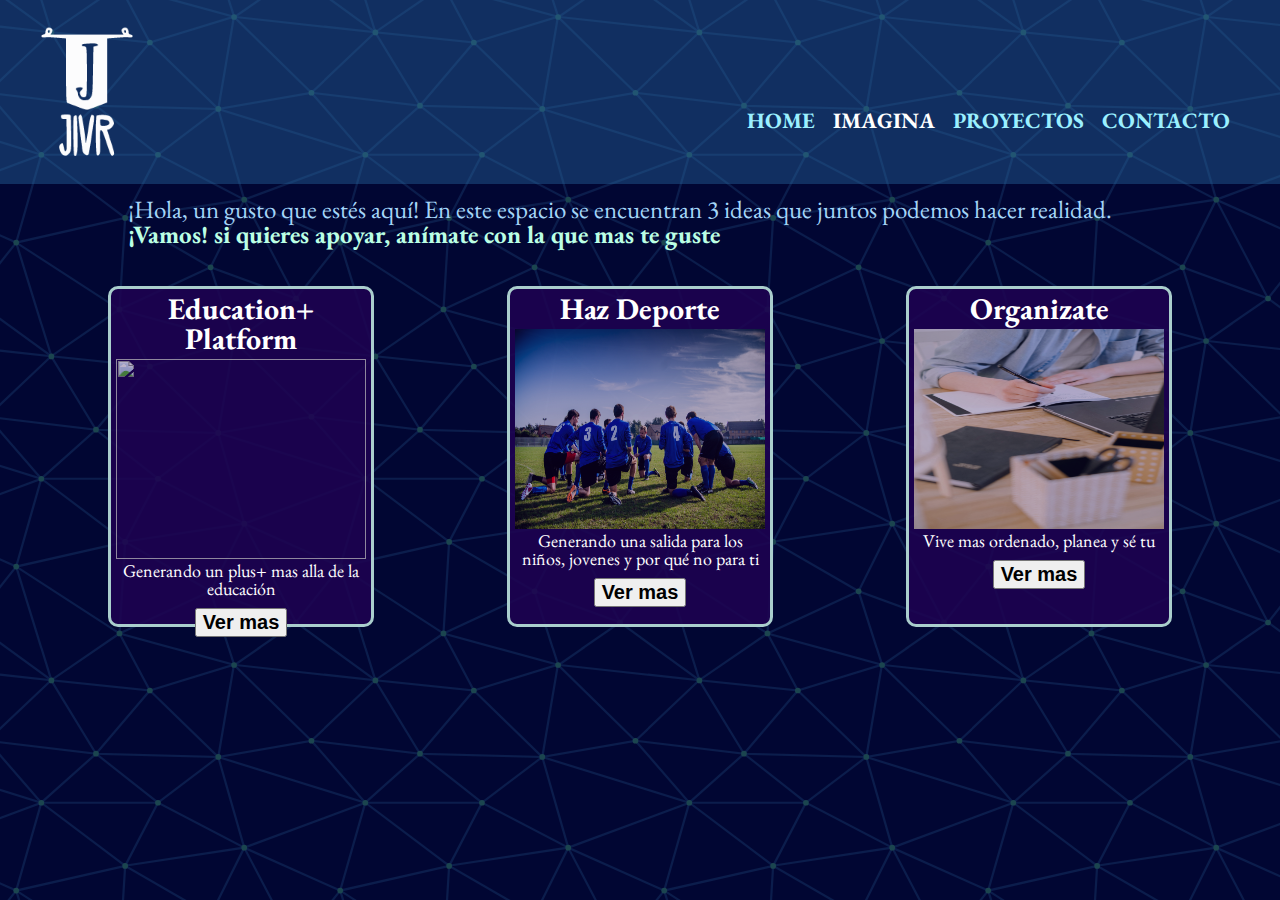
==== commit 3ea5ba4f: "Version Mejorada 2025 1.0" ====
--- a/3ideas.html
+++ b/3ideas.html
@@ -16,7 +16,6 @@
     <!-- conecta el archivo de estilos de css llamado style, con este -->
     <link rel="stylesheet" href="reset.css">
     <link rel="stylesheet" href="style.css">
-    <script src="scritp.js"></script>
 
     <!-- trae un formato de tipo de texto de google fonts -->
     <link rel="preconnect" href="https://fonts.googleapis.com">
@@ -45,7 +44,7 @@
     <main>
 
         <div class="mensajeintro3">
-            <h3> ¡Hola, un gusto que estés aquí! En este espacio se encuentran 3 ideas que podemos hacer realidad. 
+            <h3> ¡Hola, un gusto que estés aquí! En este espacio se encuentran 3 ideas que juntos podemos hacer realidad. 
                  <br> <strong id="enfatizar">¡Vamos! si quieres apoyar, anímate con la que mas te guste</strong> </h3>
         </div>
 
--- a/style.css
+++ b/style.css
@@ -602,6 +602,7 @@
   height: auto;
   max-width: 200px;
   max-height: 100px;
+  margin-left: 30px;
 }
 
 .herramientas .slideh img {
@@ -889,4 +890,106 @@
     padding: 0px 30px;
     justify-content: space-between;
   }
-}+}
+
+
+
+/* Media Queries para Responsividad */
+@media (max-width: 768px) {
+    header .caja {
+        flex-direction: column;
+        align-items: center;
+    }
+
+    header nav ul {
+        flex-direction: column;
+        align-items: center;
+    }
+
+    header nav ul li {
+        margin: 10px 0;
+    }
+
+    .container-proyecto {
+        flex-direction: column;
+        align-items: center;
+        padding: 15px;
+    }
+
+    .leftpart, .rightpart {
+        width: 100%;
+        margin: 10px 0;
+    }
+
+    .leftpart img, .rightpart img {
+        width: 100%;
+        height: auto;
+        border-radius: 10px;
+    }
+
+    .rightpart h3 {
+        font-size: 18px;
+    }
+
+    .rightpart .boton button {
+        width: 100%;
+        padding: 10px 0;
+        font-size: 16px;
+    }
+
+    .rightpart .descripcionp {
+        font-size: 16px;
+    }
+
+    .rightpart .texttoolbox h2 {
+        font-size: 18px;
+    }
+
+    .herramientas .slide {
+        width: 50px;
+        margin: 5px;
+    }
+    .titulop h1 {
+      position: relative;
+      top: 45%;
+      left: 30%;
+      transform: translateX(-50%) translateY(-50%);
+      text-align: center;
+  }
+  
+}
+
+/* Ajustes adicionales para tamaños de pantalla más pequeños */
+@media (max-width: 480px) {
+    header {
+        padding: 10px 0;
+    }
+    .titulop {
+      font-size: 20px;
+    }
+
+    .container-proyecto {
+        padding: 10px;
+    }
+
+    .rightpart h3 {
+        font-size: 16px;
+    }
+
+    .rightpart .boton button {
+        font-size: 14px;
+    }
+
+    .rightpart .descripcionp {
+        font-size: 14px;
+    }
+
+    .rightpart .texttoolbox h2 {
+        font-size: 16px;
+    }
+
+    .herramientas .slide {
+        width: 40px;
+        margin: 5px;
+    }
+}
